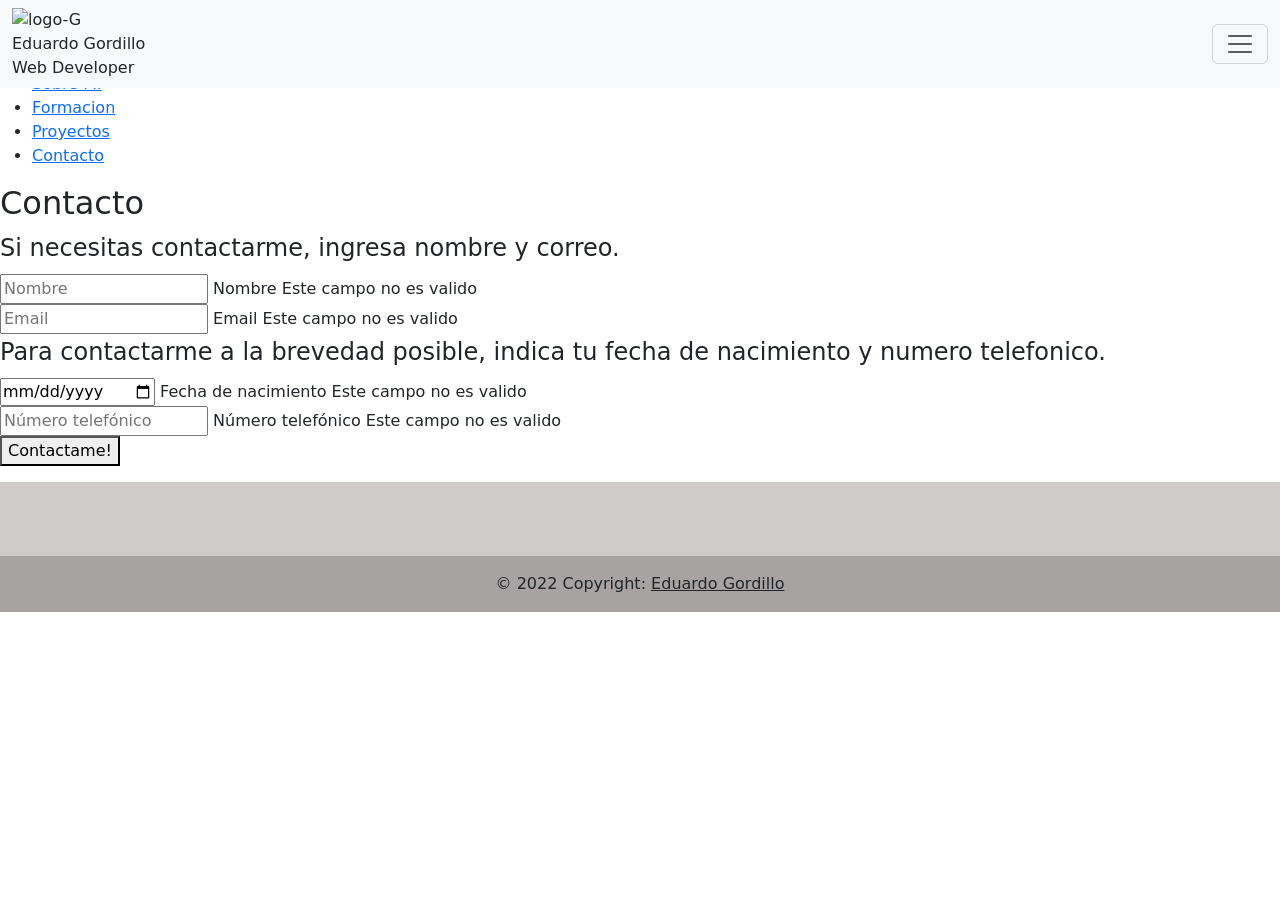
==== screens/contacto.html @ 67e0288a "Cambio proyectos" ====
<head>
    <meta charset="UTF-8">
    <meta http-equiv="X-UA-Compatible" content="IE=edge">
    <meta name="viewport" content="width=device-width, initial-scale=1.0">
    <title>Portafolio_EduardoGordillo</title>
    <link rel="shortcut icon" href="/img/index/icon_G.ico">
    <link rel="stylesheet" href="/style/base/base.css">
    <link rel="stylesheet" href="/style/header.css">
    <link href="https://cdn.jsdelivr.net/npm/bootstrap@5.2.3/dist/css/bootstrap.min.css" rel="stylesheet"
        integrity="sha384-rbsA2VBKQhggwzxH7pPCaAqO46MgnOM80zW1RWuH61DGLwZJEdK2Kadq2F9CUG65" crossorigin="anonymous">

    <link
        href="https://fonts.googleapis.com/css2?family=Josefin+Sans:ital,wght@1,700&family=Montserrat:ital,wght@0,100;1,600&family=Mulish:wght@300;400;700&family=Rubik:ital,wght@1,600&display=swap"
        rel="stylesheet">
    <link rel="stylesheet" href="/style/contacto.css">    
    <link rel="stylesheet" href="/style/index.css">
    <link rel="stylesheet" href="/style/components/button.css">
    <link rel="stylesheet" href="/style/components/card.css">
    <link rel="stylesheet" href="/style/components/inputs.css">
</head>

<body>
    <header>
        <div class="logo">
            <span class="logo__texto">
                <img class='logo__header' src="/img/index/logo-G.png" alt="logo-G">
                <div class="textos__header">
                    <div class="texto__nombre">Eduardo Gordillo</div>
                    <div class="texto__cargo">Web Developer</div>
                </div>

            </span>
            <nav class="menu">
                <ul class="menu__items">
                    <li><a class='menu__item' href="/index.html">Sobre Mi</a></li>
                    <li><a class='menu__item' href="/screens/formacion.html">Formacion</a></li>
                    <li><a class='menu__item' href="/screens/proyectos.html">Proyectos</a></li>
                    <li><a class='menu__item activo' href="/screens/contacto.html">Contacto</a></li>

                </ul>
            </nav>
        </div>
        <nav class="navbar bg-light fixed-top">
            <div class="container-fluid">
                <span class="logo__texto">
                    <img class='logo__header' src="/img/index/logo-G.png" alt="logo-G">
                    <div class="textos__header">
                        <div class="texto__nombre">Eduardo Gordillo</div>
                        <div class="texto__cargo">Web Developer</div>
                    </div>
                </span>
                <button class="navbar-toggler boton__nav" type="button" data-bs-toggle="offcanvas"
                    data-bs-target="#offcanvasNavbar" aria-controls="offcanvasNavbar">
                    <span class="navbar-toggler-icon"></span>
                </button>
                <div class="offcanvas offcanvas-end" tabindex="-1" id="offcanvasNavbar"
                    aria-labelledby="offcanvasNavbarLabel">
                    <div class="offcanvas-header">
                        <span class="logo__texto">
                            <img class='logo__header' src="/img/index/logo-G.png" alt="logo-G">
                            <div class="textos__header">
                                <div class="texto__nombre">Eduardo Gordillo</div>
                                <div class="texto__cargo">Web Developer</div>
                            </div>

                        </span>
                        <button type="button" class="btn-close" data-bs-dismiss="offcanvas" aria-label="Close"></button>
                    </div>
                    <div class="offcanvas-body">
                        <ul class="navbar-nav justify-content-end flex-grow-1 pe-3">
                            <li class="nav-item">
                                <a class="nav-link" href="/index.html">Sobre Mi</a>
                            </li>
                            <li class="nav-item">
                                <a class="nav-link" href="/screens/formacion.html">Formacion</a>
                            </li>
                            <li class="nav-item">
                                <a class="nav-link" href="/screens/proyectos.html">Proyectos</a>
                            </li>
                            <li class="nav-item">
                                <a class="nav-link active" aria-current="page"
                                    href="/screens/contacto.html">Contacto</a>
                            </li>

                    </div>
                </div>
            </div>
        </nav>
    </header>
    <main>
        <section class="contacto">
            <div class="carta__form">
                <h2 class="card__title  flex flex--center">Contacto</h2>
                <form action="/screens/registroConcluido.html" class="formulario flex--column">
                    <fieldset>
                        <legend class="form__label">Si necesitas contactarme, ingresa nombre y correo.</legend>
                        <div class="input-container">
                            <input name="name" id="name" class="input" type="text" placeholder="Nombre" required
                                data-tipo="nombre">
                            <label class="input-label" for="name">Nombre</label>
                            <span class="input-message-error">Este campo no es valido</span>
                        </div>
                        <div class="input-container">
                            <input name="email" id="email" class="input" type="email" placeholder="Email" required
                                data-tipo="email">
                            <label class="input-label" for="email">Email</label>
                            <span class="input-message-error">Este campo no es valido</span>
                        </div>

                    </fieldset>
                    <fieldset>
                        <legend class="form__label">Para contactarme a la brevedad posible, indica tu fecha de nacimiento y numero telefonico.</legend>
                        <div class="input-container">
                            <input name="birth" id="birth" class="input" type="date" placeholder="Fecha de nacimento"
                                required data-tipo="nacimiento">
                            <label class="input-label" for="birth">Fecha de nacimiento</label>
                            <span class="input-message-error">Este campo no es valido</span>
                        </div>
                        <div class="input-container">
                            <input name="phoneNumber" id="phoneNumber" class="input" type="text"
                                placeholder="Número telefónico" pattern="\d{10}" required minlegth="10" maxlength="10"
                                data-tipo="numero">
                            <label class="input-label" for="phoneNumber">Número telefónico</label>
                            <span class="input-message-error">Este campo no es valido</span>
                        </div>
                    </fieldset>
                    <button class="button">Contactame!</a>
                </form>
            </div>
            <div class="carta__gif">
                <img class="gif-url" src="/img/contacto/slide10_1.gif" alt="" srcset="">
            </div>
        </section>

    </main>
    <footer class="text-center text-white" style="background-color: #d0cbcb;">

        <div class="container pt-4">

            <section class="mb-4">
                <a class="btn btn-link btn-floating btn-lg text-dark m-1"
                    href="https://www.facebook.com/edward.gordillo.9/?viewas=100000686899395&show_switched_toast=0&show_invite_to_follow=0&show_switched_tooltip=0&show_podcast_settings=0&show_community_transition=0&show_community_review_changes=0&show_community_rollback=0&show_follower_visibility_disclosure=0"
                    role="button" data-mdb-ripple-color="dark"><i class="fab fa-facebook-f"></i></a>




                <a class="btn btn-link btn-floating btn-lg text-dark m-1" href="#!" role="button"
                    data-mdb-ripple-color="dark"><i class="fab fa-google"></i></a>


                <a class="btn btn-link btn-floating btn-lg text-dark m-1"
                    href="https://www.instagram.com/eduardo.gordillo.9/" role="button" data-mdb-ripple-color="dark"><i
                        class="fab fa-instagram"></i></a>

                <a class="btn btn-link btn-floating btn-lg text-dark m-1"
                    href="https://www.linkedin.com/in/eduardo-gordillo-613478229/" role="button"
                    data-mdb-ripple-color="dark"><i class="fab fa-linkedin"></i></a>

                <a class="btn btn-link btn-floating btn-lg text-dark m-1" href="https://github.com/EduardoGordillo"
                    role="button" data-mdb-ripple-color="dark"><i class="fab fa-github"></i></a>
            </section>

        </div>
        <div class="text-center text-dark p-3" style="background-color: rgba(0, 0, 0, 0.2);">
            © 2022 Copyright:
            <a class="text-dark" href="#">Eduardo Gordillo</a>
        </div>

    </footer>

    <script src="https://kit.fontawesome.com/59a418c13a.js" crossorigin="anonymous"></script>
    <script src="https://cdn.jsdelivr.net/npm/bootstrap@5.2.3/dist/js/bootstrap.bundle.min.js"
        integrity="sha384-kenU1KFdBIe4zVF0s0G1M5b4hcpxyD9F7jL+jjXkk+Q2h455rYXK/7HAuoJl+0I4"
        crossorigin="anonymous"></script>
    <script type="module" src="/js/app.js"></script>
</body>



</html>
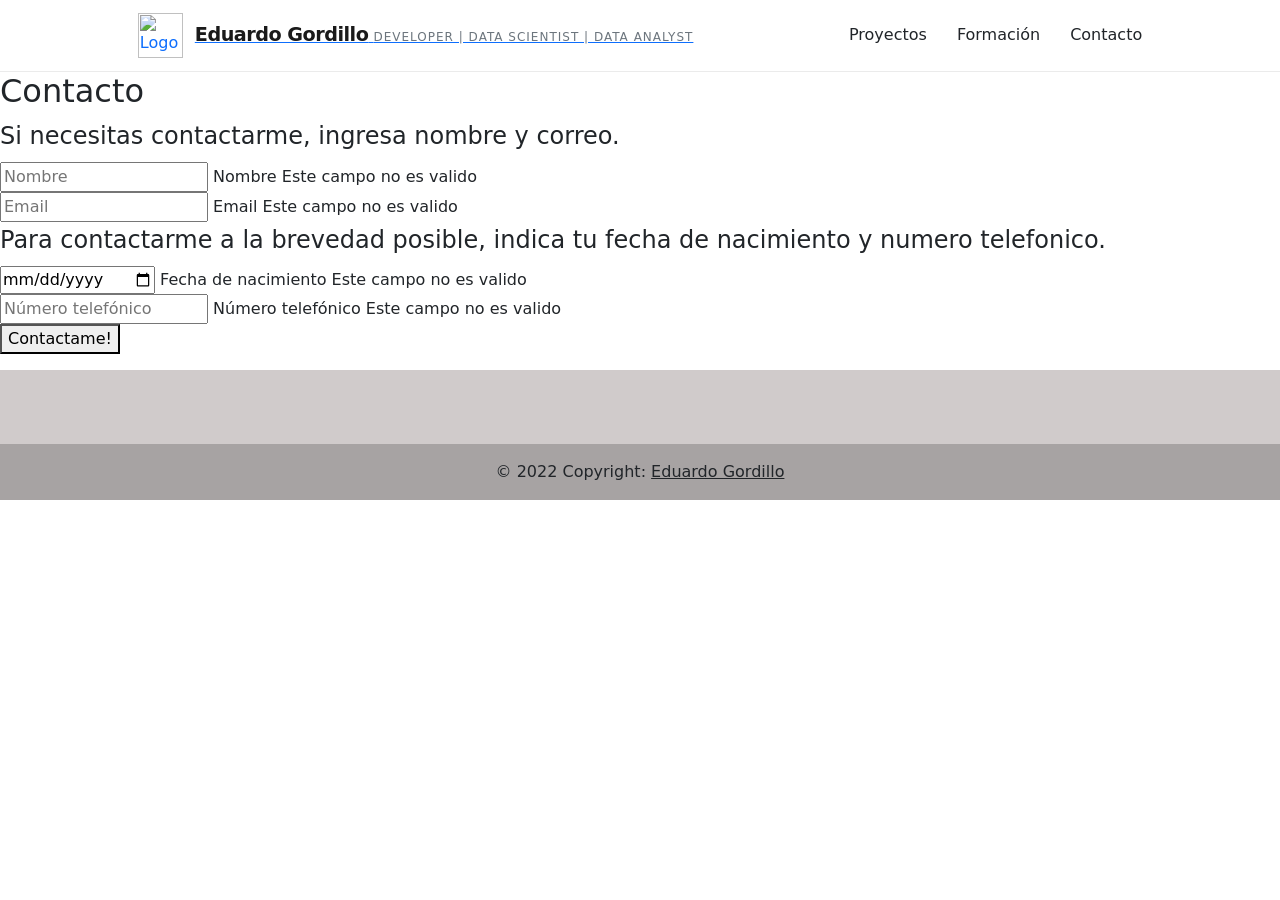
==== commit fc32af8f: "header" ====
--- a/screens/contacto.html
+++ b/screens/contacto.html
@@ -22,73 +22,7 @@
 </head>
 
 <body>
-    <header>
-        <div class="logo">
-            <span class="logo__texto">
-                <img class='logo__header' src="/img/index/logo-G.png" alt="logo-G">
-                <div class="textos__header">
-                    <div class="texto__nombre">Eduardo Gordillo</div>
-                    <div class="texto__cargo">Web Developer</div>
-                </div>
-
-            </span>
-            <nav class="menu">
-                <ul class="menu__items">
-                    <li><a class='menu__item' href="/index.html">Sobre Mi</a></li>
-                    <li><a class='menu__item' href="/screens/formacion.html">Formacion</a></li>
-                    <li><a class='menu__item' href="/screens/proyectos.html">Proyectos</a></li>
-                    <li><a class='menu__item activo' href="/screens/contacto.html">Contacto</a></li>
-
-                </ul>
-            </nav>
-        </div>
-        <nav class="navbar bg-light fixed-top">
-            <div class="container-fluid">
-                <span class="logo__texto">
-                    <img class='logo__header' src="/img/index/logo-G.png" alt="logo-G">
-                    <div class="textos__header">
-                        <div class="texto__nombre">Eduardo Gordillo</div>
-                        <div class="texto__cargo">Web Developer</div>
-                    </div>
-                </span>
-                <button class="navbar-toggler boton__nav" type="button" data-bs-toggle="offcanvas"
-                    data-bs-target="#offcanvasNavbar" aria-controls="offcanvasNavbar">
-                    <span class="navbar-toggler-icon"></span>
-                </button>
-                <div class="offcanvas offcanvas-end" tabindex="-1" id="offcanvasNavbar"
-                    aria-labelledby="offcanvasNavbarLabel">
-                    <div class="offcanvas-header">
-                        <span class="logo__texto">
-                            <img class='logo__header' src="/img/index/logo-G.png" alt="logo-G">
-                            <div class="textos__header">
-                                <div class="texto__nombre">Eduardo Gordillo</div>
-                                <div class="texto__cargo">Web Developer</div>
-                            </div>
-
-                        </span>
-                        <button type="button" class="btn-close" data-bs-dismiss="offcanvas" aria-label="Close"></button>
-                    </div>
-                    <div class="offcanvas-body">
-                        <ul class="navbar-nav justify-content-end flex-grow-1 pe-3">
-                            <li class="nav-item">
-                                <a class="nav-link" href="/index.html">Sobre Mi</a>
-                            </li>
-                            <li class="nav-item">
-                                <a class="nav-link" href="/screens/formacion.html">Formacion</a>
-                            </li>
-                            <li class="nav-item">
-                                <a class="nav-link" href="/screens/proyectos.html">Proyectos</a>
-                            </li>
-                            <li class="nav-item">
-                                <a class="nav-link active" aria-current="page"
-                                    href="/screens/contacto.html">Contacto</a>
-                            </li>
-
-                    </div>
-                </div>
-            </div>
-        </nav>
-    </header>
+   <header> <div id="main-header"></div></header>
     <main>
         <section class="contacto">
             <div class="carta__form">
@@ -176,6 +110,8 @@
         integrity="sha384-kenU1KFdBIe4zVF0s0G1M5b4hcpxyD9F7jL+jjXkk+Q2h455rYXK/7HAuoJl+0I4"
         crossorigin="anonymous"></script>
     <script type="module" src="/js/app.js"></script>
+      <script src="/js/header.js"></script>
+
 </body>
 
 
--- a/style/header.css
+++ b/style/header.css
@@ -0,0 +1,129 @@
+/* --- Estructura Base y Reset --- */
+.main-site-header {
+    width: 100%;
+    background: rgba(255, 255, 255, 0.95); /* Un toque de transparencia */
+    backdrop-filter: blur(10px); /* Efecto de desenfoque moderno */
+    border-bottom: 1px solid rgba(0, 0, 0, 0.08);
+    padding: 0.8rem 0;
+    position: sticky; /* El header se queda arriba al hacer scroll */
+    top: 0;
+    z-index: 2000;
+    transition: all 0.3s ease;
+}
+
+.header-top {
+    display: flex;
+    justify-content: space-between;
+    align-items: center;
+    padding: 0 5%;
+    max-width: 1400px;
+    margin: 0 auto;
+}
+
+/* --- Logo y Branding --- */
+.logo {
+    display: flex;
+    align-items: center;
+    gap: 12px;
+}
+
+.logo img {
+    height: 45px;
+    width: auto;
+    object-fit: contain;
+}
+
+.logo-text .name {
+    font-weight: 800;
+    font-size: 1.2rem;
+    letter-spacing: -0.5px;
+    color: #1a1a1a;
+    margin: 0;
+}
+
+.logo-text .role {
+    font-size: 0.75rem;
+    text-transform: uppercase;
+    letter-spacing: 1px;
+    color: #6c757d;
+    margin: 0;
+}
+
+/* --- Navegación Moderna --- */
+.nav-menu {
+    display: flex;
+    gap: 30px;
+    padding: 0;
+    margin: 0;
+}
+
+.nav-link {
+    text-decoration: none;
+    color: #495057;
+    font-weight: 600;
+    font-size: 0.95rem;
+    padding: 8px 12px;
+    border-radius: 8px;
+    transition: all 0.3s cubic-bezier(0.4, 0, 0.2, 1);
+    position: relative;
+}
+
+/* --- Efectos de Interacción (Hover) --- */
+.nav-link:hover {
+    color: #0d6efd; /* Tu color principal */
+    background-color: rgba(13, 110, 253, 0.08); /* Fondo suave al pasar el mouse */
+    transform: translateY(-2px); /* Sutil elevación */
+}
+
+/* Línea de énfasis debajo del link (Efecto elegante) */
+.nav-link::after {
+    content: '';
+    position: absolute;
+    bottom: 0;
+    left: 50%;
+    width: 0;
+    height: 2px;
+    background-color: #0d6efd;
+    transition: all 0.3s ease;
+    transform: translateX(-50%);
+}
+
+.nav-link:hover::after {
+    width: 70%;
+}
+
+/* --- Ajustes para Móviles (Responsivo) --- */
+@media (max-width: 992px) {
+    .header-top {
+        padding: 0 15px;
+    }
+
+    .nav-menu {
+        gap: 15px;
+    }
+
+    .nav-link {
+        font-size: 0.85rem;
+        padding: 6px 10px;
+    }
+
+    .logo-text .name {
+        font-size: 1.1rem;
+    }
+}
+
+/* --- Animación de entrada suave --- */
+@keyframes fadeInDown {
+    from {
+    opacity: 0;
+    transform: translateY(-10px);
+    }
+    to {
+    opacity: 1;
+    transform: translateY(0);
+    }
+    }
+
+.main-site-header {
+    animation: fadeInDown 0.6s ease forwards;
+}
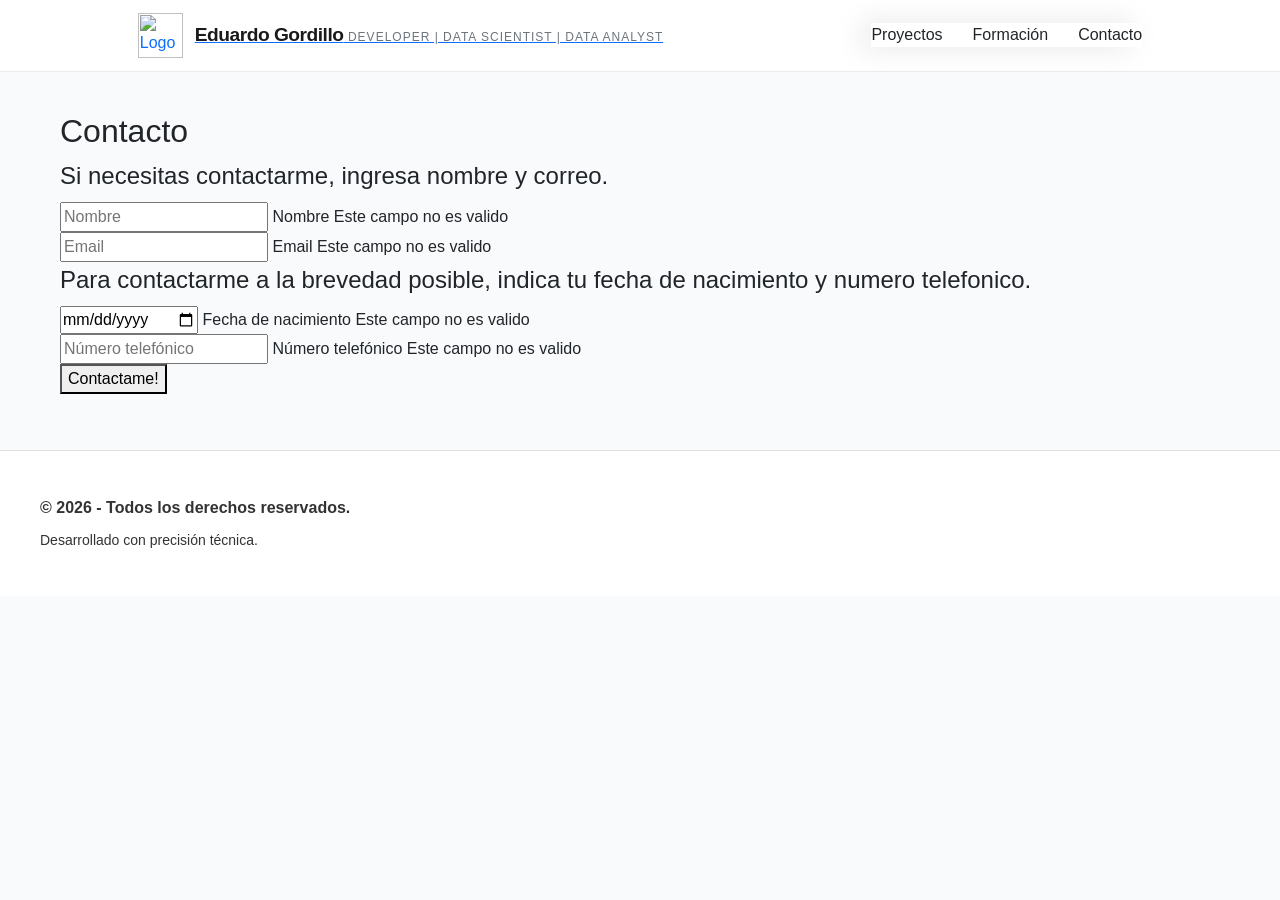
==== commit b9a9683b: "footer" ====
--- a/screens/contacto.html
+++ b/screens/contacto.html
@@ -19,6 +19,7 @@
     <link rel="stylesheet" href="/style/components/button.css">
     <link rel="stylesheet" href="/style/components/card.css">
     <link rel="stylesheet" href="/style/components/inputs.css">
+    <link rel="stylesheet" href="/style/footer.css">
 </head>
 
 <body>
@@ -69,41 +70,7 @@
         </section>
 
     </main>
-    <footer class="text-center text-white" style="background-color: #d0cbcb;">
-
-        <div class="container pt-4">
-
-            <section class="mb-4">
-                <a class="btn btn-link btn-floating btn-lg text-dark m-1"
-                    href="https://www.facebook.com/edward.gordillo.9/?viewas=100000686899395&show_switched_toast=0&show_invite_to_follow=0&show_switched_tooltip=0&show_podcast_settings=0&show_community_transition=0&show_community_review_changes=0&show_community_rollback=0&show_follower_visibility_disclosure=0"
-                    role="button" data-mdb-ripple-color="dark"><i class="fab fa-facebook-f"></i></a>
-
-
-
-
-                <a class="btn btn-link btn-floating btn-lg text-dark m-1" href="#!" role="button"
-                    data-mdb-ripple-color="dark"><i class="fab fa-google"></i></a>
-
-
-                <a class="btn btn-link btn-floating btn-lg text-dark m-1"
-                    href="https://www.instagram.com/eduardo.gordillo.9/" role="button" data-mdb-ripple-color="dark"><i
-                        class="fab fa-instagram"></i></a>
-
-                <a class="btn btn-link btn-floating btn-lg text-dark m-1"
-                    href="https://www.linkedin.com/in/eduardo-gordillo-613478229/" role="button"
-                    data-mdb-ripple-color="dark"><i class="fab fa-linkedin"></i></a>
-
-                <a class="btn btn-link btn-floating btn-lg text-dark m-1" href="https://github.com/EduardoGordillo"
-                    role="button" data-mdb-ripple-color="dark"><i class="fab fa-github"></i></a>
-            </section>
-
-        </div>
-        <div class="text-center text-dark p-3" style="background-color: rgba(0, 0, 0, 0.2);">
-            © 2022 Copyright:
-            <a class="text-dark" href="#">Eduardo Gordillo</a>
-        </div>
-
-    </footer>
+    <footer></footer>
 
     <script src="https://kit.fontawesome.com/59a418c13a.js" crossorigin="anonymous"></script>
     <script src="https://cdn.jsdelivr.net/npm/bootstrap@5.2.3/dist/js/bootstrap.bundle.min.js"
@@ -111,6 +78,7 @@
         crossorigin="anonymous"></script>
     <script type="module" src="/js/app.js"></script>
       <script src="/js/header.js"></script>
+      <script src="/js/footer.js"></script>
 
 </body>
 
--- a/style/header.css
+++ b/style/header.css
@@ -92,25 +92,123 @@
     width: 70%;
 }
 
-/* --- Ajustes para Móviles (Responsivo) --- */
+/* Estilo de las líneas del botón (puedes ajustar el color según tu marca) */
+.menu-toggle {
+    display: none; /* Se mantiene oculto en desktop */
+    padding: 0;
+    margin: 0;
+}
+
+.hamburger {
+    display: block;
+    width: 30px;
+    height: 24px;
+    position: relative;
+    background-color: transparent; /* Eliminamos el cuadro negro */
+     transition: all 0.3s ease-in-out;
+}
+
+.hamburger span {
+    display: block;
+    position: relative;
+    height: 3px;
+    width: 100%;
+    background-color: #2d3436; /* Color sólido para las líneas sin fondo de caja */
+    margin-bottom: 6px;
+    border-radius: 2px;
+}
+
+.hamburger span:nth-child(2) {
+    margin-bottom: 0;
+}
+
+.nav-menu {
+    transition: right 0.4s cubic-bezier(0.4, 0, 0.2, 1);
+    z-index: 999;
+    box-shadow: -10px 0 30px rgba(0,0,0,0.1);
+    /* Eliminamos visibility y pointer-events aquí para evitar conflictos con la clase .active */
+}
+.hamburger:hover {
+    transform: scale(1.1); /* Sutil aumento de tamaño */
+}
+
+.hamburger:hover span {
+    filter: brightness(1.2); /* Resalta el color del gradiente/líneas al pasar el mouse */
+}
+
+/* Ajuste para móviles menores a 992px */
 @media (max-width: 992px) {
+ .menu-toggle {
+    display: block !important;
+    position: relative;
+    z-index: 1001;
+    padding: 10px;
+    background: #000000;
+    background: radial-gradient(circle,rgba(0, 0, 0, 1) 3%, rgba(246, 231, 214, 1) 2%, rgba(255, 240, 240, 1) 50%, rgba(227, 230, 255, 1) 76%, rgba(255, 255, 255, 1) 100%);
+    border-radius: 22px;
+    color: #fff;
+    font-size: 24px;
+    text-align: center;
+    transition: all 0.5s ease-in-out;
+
+    border: none;
+    cursor: pointer;
+  }
+    .menu-toggle.active .hamburger {
+    animation: pulseActive 1s infinite alternate;
+    background: #000000;
+    background: radial-gradient(circle,rgba(0, 0, 0, 1) 2%, rgba(246, 231, 214, 1) 4%, rgba(255, 240, 240, 1) 50%, rgba(227, 230, 255, 1) 76%, rgba(33, 237, 255, 1) 93%, rgba(0, 238, 255, 1) 100%);
+}
+
+    .nav-menu {
+        /* Cambiamos de 'fixed' y '100vh' a un estilo que solo cubra su contenido */
+        position: fixed;
+        top: 0;
+        right: -300px; /* Ajustamos el desfase inicial según el ancho esperado */
+        width: auto;    /* El menú ahora solo ocupa lo que necesiten sus links */
+        height: auto;   /* No ocupa toda la altura de la pantalla */
+        padding: 2rem;  /* Añadimos padding interno para que no esté pegado a los bordes */
+        background: #ffffff;
+        border-radius: 15px; /* Opcional: redondeamos las esquinas para un look más limpio */
+        flex-direction: column;
+        justify-content: center;
+        align-items: center;
+        gap: 30px;
+        transition: right 0.4s cubic-bezier(0.4, 0, 0.2, 1);
+        z-index: 999;
+        box-shadow: -5px 0 20px rgba(0,0,0,0.15);
+    }
+
+
+    /* Cuando el menú está activo (se añade clase .active por JS) */
+    .nav-menu.active {
+        display: flex;
+        right: 0 !important; /* Se despliega el menú */
+        visibility: visible; /* El menú "aparece" y se vuelve interactivo */
+        pointer-events: auto; /* Permite hacer clic en los enlaces */
+        background: #ffffff;
+         padding: 5rem;
+background: radial-gradient(circle,rgba(255, 255, 255, 1) 0%, rgba(227, 230, 255, 1) 98%, rgba(13, 110, 253, 1) 100%);
+        
+    }
+
+    .nav-link {
+        font-size: 1.5rem; /* Aumenta tamaño para mejor experiencia táctil */
+        padding: 10px 20px;
+    }
+
+    /* Ajuste de diseño del header en móvil */
     .header-top {
-        padding: 0 15px;
-    }
-
-    .nav-menu {
-        gap: 15px;
-    }
-
-    .nav-link {
-        font-size: 0.85rem;
-        padding: 6px 10px;
-    }
-
-    .logo-text .name {
-        font-size: 1.1rem;
-    }
-}
+        display: flex;
+        justify-content: space-between;
+        align-items: center;
+    }
+    .menu-toggle {
+        display: block !important;
+        z-index: 1001;
+        position: relative;
+        padding: 0.5rem;
+}}
 
 /* --- Animación de entrada suave --- */
 @keyframes fadeInDown {
@@ -124,6 +222,16 @@
     }
     }
 
+@keyframes pulseActive {
+    from {
+        transform: scale(1);
+    }
+    to {
+        transform: scale(1.05);
+        filter: brightness(1.3);
+    }
+}
 .main-site-header {
     animation: fadeInDown 0.6s ease forwards;
-}+}
+
--- a/style/index.css
+++ b/style/index.css
@@ -0,0 +1,199 @@
+html, body {
+    max-width: 100%;
+    overflow-x: hidden;
+    position: relative;
+}
+
+/* Asegurar que el contenedor principal no genere scroll lateral */
+main, .wrapper, #app { /* Ajusta estas clases según tu estructura real */
+    overflow-x: hidden;
+    width: 100%;
+}
+
+/* Reset y variables básicas */
+:root {
+    --primary-color: #2c3e50; /* Azul oscuro elegante */
+    --accent-color: #b03a3a;  /* Tu rojo/marrón, pero usado con moderación */
+    --bg-light: #f8fafc;
+    --text-gray: #64748b;
+    --white: #ffffff;
+}
+
+body {
+    margin: 0;
+    background-color: var(--bg-light);
+    font-family: 'Segoe UI', Roboto, Helvetica, Arial, sans-serif;
+}
+
+main {
+    max-width: 1200px;
+    margin: 0 auto;
+    padding: 40px 20px;
+}
+
+/* Hero Section */
+.profile-image {
+    width: 175px; /* Ajusta según tu preferencia */
+    height: 175px;
+    margin: 0 auto 20px;
+    border-radius: 50%; /* Hace la foto circular */
+    padding: 5px;
+    border: 4px solid var(--accent-color); /* Un borde con tu color corporativo */
+    overflow: hidden;
+}
+
+.profile-image img {
+    width: 100%;
+    height: 100%;
+    object-fit: cover;
+}
+
+/* Ajuste de las Tarjetas de Pilares */
+.pillars-grid {
+    display: grid;
+    grid-template-columns: 1fr 1fr; /* Divide la pantalla en dos partes iguales */
+    gap: 30px;
+    padding: 50px 0;
+}
+
+.pillar-card {
+    padding: 40px;
+    background: white;
+    border-radius: 20px;
+    box-shadow: 0 10px 30px rgba(0,0,0,0.05);
+    border: 1px solid #eee;
+    overflow: hidden;
+}
+.pillar-image {
+    width: 100%;
+    height: 250px; /* Ajusta según la proporción que prefieras */
+    object-fit: cover; /* Asegura que la imagen llene el espacio sin deformarse */
+    border-radius: 15px 15px 0 0; /* Manteniendo la estética de las esquinas superiores */
+    display: block;
+    margin-bottom: 20px; /* Espacio entre la imagen y el bloque de contenido */
+}
+
+.title-large {
+    font-size: 2rem;
+    color: var(--primary-color);
+    margin-bottom: 20px;
+}
+
+/* Listas de tecnologías (opcional, para rellenar con contenido útil) */
+.tech-list {
+    list-style: none;
+    padding: 0;
+    margin-top: 20px;
+    display: flex;
+    flex-wrap: wrap;
+    gap: 10px;
+}
+
+.tech-list li {
+    background: #f0f4f8;
+    padding: 5px 12px;
+    border-radius: 15px;
+    font-size: 0.9rem;
+    color: var(--text-gray);
+}
+
+.hero {
+    text-align: center;
+    padding: 80px 0;
+    background: var(--white);
+    border-radius: 20px;
+    box-shadow: 0 10px 30px rgba(0,0,0,0.05);
+    margin-bottom: 40px;
+}
+
+.title-principal {
+    font-size: 3rem;
+    color: var(--primary-color);
+    margin-bottom: 10px;
+}
+
+.subtitle {
+    font-size: 1.2rem;
+    color: var(--text-gray);
+    max-width: 600px;
+    margin: 0 auto;
+}
+
+/* Grid de Capacidades */
+.expertise-grid {
+    display: grid;
+    grid-template-columns: repeat(auto-fit, minmax(300px, 1fr));
+    gap: 25px;
+    margin-bottom: 60px;
+}
+
+.card {
+    padding: 40px;
+    background: var(--white);
+    border-radius: 15px;
+    border: 1px solid #e2e8f0;
+    transition: all 0.3s ease;
+}
+
+.card:hover {
+    transform: translateY(-5px);
+    border-color: var(--accent-color);
+}
+
+.card h3 {
+    color: var(--primary-color);
+    margin-bottom: 15px;
+}
+
+/* Secciones de Contenido (Desarrollo y Data) */
+.content-block {
+    padding: 60px;
+    border-radius: 20px;
+    background: var(--white);
+    margin-bottom: 30px;
+    position: relative;
+    overflow: hidden;
+}
+
+.content-block::before {
+    content: "";
+    position: absolute;
+    top: 0; left: 0; width: 5px; height: 100%;
+    background: var(--accent-color); /* Una línea lateral de color para dar estilo */
+}
+
+.content-block h2 {
+    font-size: 2rem;
+    color: var(--primary-color);
+    margin-bottom: 20px;
+}
+
+.content-block p {
+    line-height: 1.8;
+    color: var(--text-gray);
+    max-width: 700px;
+}
+
+/* Footer / Social Bar */
+.social-bar {
+    text-align: center;
+    padding: 40px;
+    background: #2c3e50; /* Fondo oscuro para contraste */
+    border-radius: 15px;
+}
+
+.social-bar a {
+    color: white;
+    font-size: 1.5rem;
+    margin: 0 15px;
+    transition: color 0.3s;
+}
+
+.social-bar a:hover {
+    color: var(--accent-color);
+}
+@media (max-width: 768px) {
+    .pillars-grid {
+        grid-template-columns: 1fr; /* En el móvil, las tarjetas se ponen una debajo de otra */
+    }
+}
--- a/style/footer.css
+++ b/style/footer.css
@@ -0,0 +1,85 @@
+/* footer.css */
+:root {
+    --footer-bg: #ffffff; /* Cambia el color si prefieres fondo oscuro */
+    --footer-text: #333333;
+    --accent-color: #007bff; /* Color para los iconos sociales */
+}
+
+.main-footer {
+    background-color: var(--footer-bg);
+    padding: 40px 20px;
+    border-top: 1px solid #e0e0e0;
+    font-family: 'Segoe UI', Roboto, Helvetica, Arial, sans-serif;
+}
+
+.footer-content {
+    max-width: 1200px;
+    margin: 0 auto;
+    display: flex;
+    flex-wrap: wrap;
+    justify-content: space-between;
+    align-items: center;
+    gap: 20px;
+}
+
+.footer-info {
+    display: flex;
+    flex-direction: column;
+}
+
+.footer-info p {
+    margin: 5px 0;
+    font-size: 14px;
+    color: var(--footer-text);
+}
+
+.footer-info p:first-child {
+    font-weight: bold;
+    font-size: 16px;
+}
+
+.footer-socials {
+    display: flex;
+    gap: 15px;
+}
+
+.footer-socials a {
+    color: var(--accent-color);
+    font-size: 20px;
+    transition: transform 0.3s ease, color 0.3s ease;
+    text-decoration: none;
+}
+
+.footer-socials a:hover {
+    transform: translateY(-3px);
+    color: #0056b3;
+}
+
+/* --- RESPONSIVE DESIGN --- */
+
+/* Tablets y PCs medianos */
+@media (max-width: 768px) {
+    .footer-content {
+        flex-direction: column;
+        text-align: center;
+    }
+
+    .footer-info {
+        align-items: center;
+    }
+
+    .footer-socials {
+        justify-content: center;
+    }
+}
+
+/* Ajustes para móviles pequeños */
+@media (max-width: 480px) {
+    .main-footer {
+        padding: 30px 15px;
+    }
+    
+    .footer-info p {
+        font-size: 13px;
+    }
+}
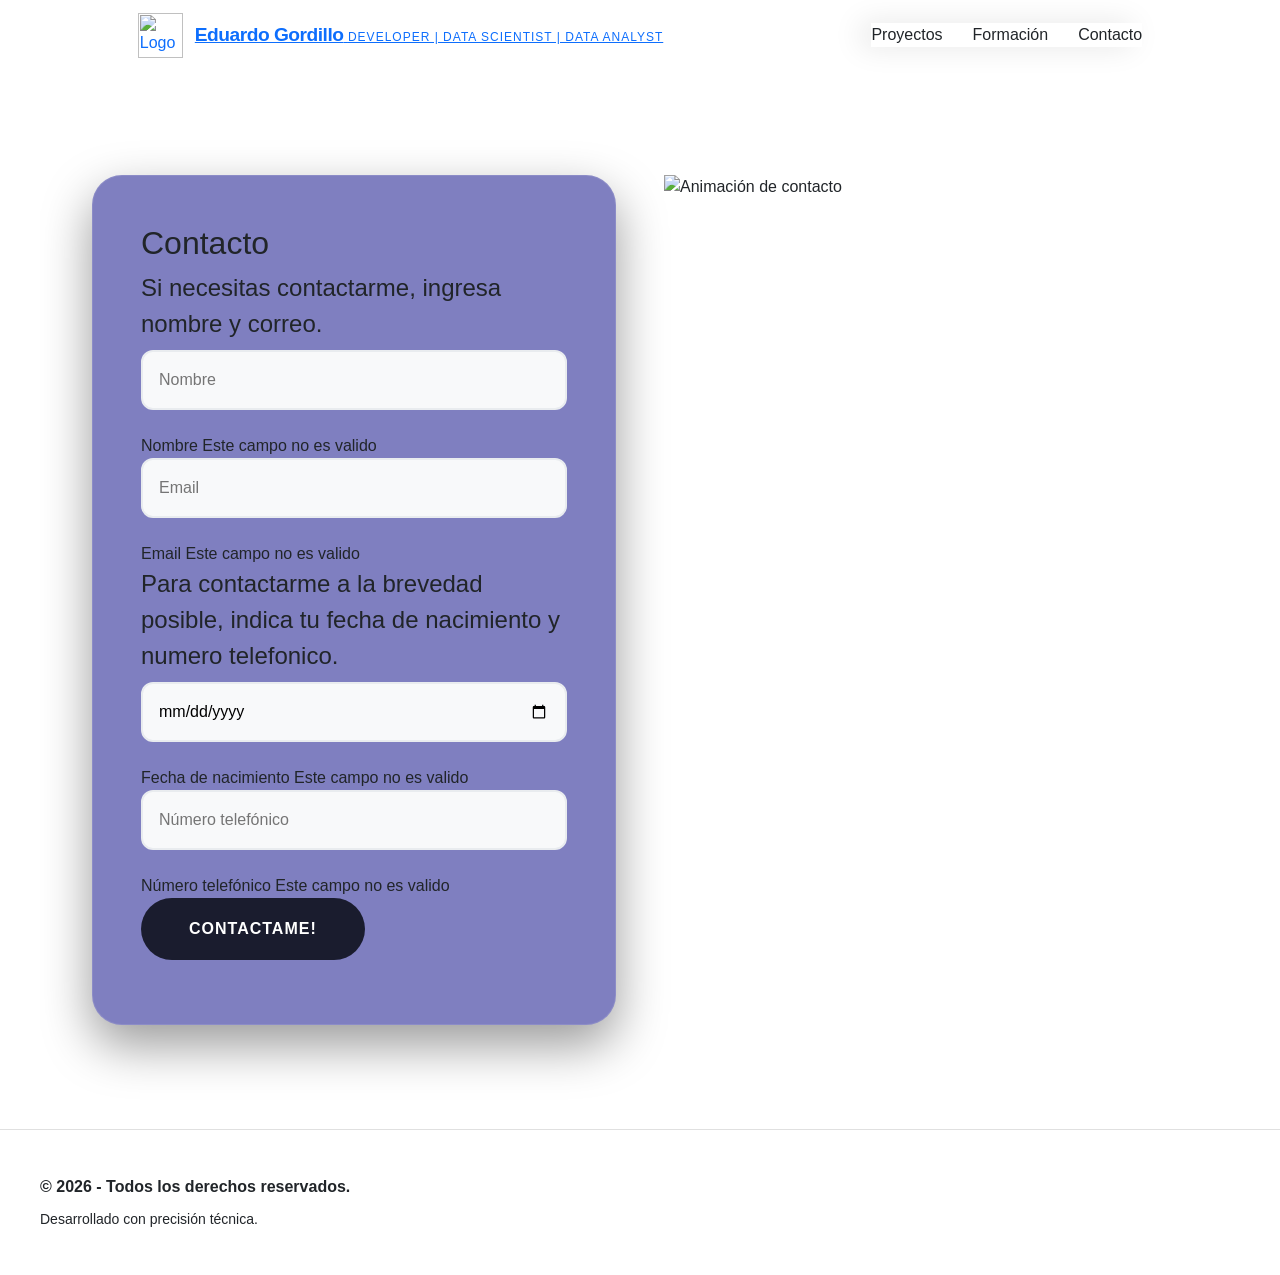
==== commit 2cc83646: "contacto" ====
--- a/screens/contacto.html
+++ b/screens/contacto.html
@@ -1,5 +1,3 @@
-
-
 <head>
     <meta charset="UTF-8">
     <meta http-equiv="X-UA-Compatible" content="IE=edge">
@@ -14,7 +12,7 @@
     <link
         href="https://fonts.googleapis.com/css2?family=Josefin+Sans:ital,wght@1,700&family=Montserrat:ital,wght@0,100;1,600&family=Mulish:wght@300;400;700&family=Rubik:ital,wght@1,600&display=swap"
         rel="stylesheet">
-    <link rel="stylesheet" href="/style/contacto.css">    
+    <link rel="stylesheet" href="/style/contacto.css">
     <link rel="stylesheet" href="/style/index.css">
     <link rel="stylesheet" href="/style/components/button.css">
     <link rel="stylesheet" href="/style/components/card.css">
@@ -23,11 +21,13 @@
 </head>
 
 <body>
-   <header> <div id="main-header"></div></header>
+    <header>
+        <div id="main-header"></div>
+    </header>
     <main>
         <section class="contacto">
             <div class="carta__form">
-                <h2 class="card__title  flex flex--center">Contacto</h2>
+                <h2 class="card__title flex flex--center">Contacto</h2>
                 <form action="/screens/registroConcluido.html" class="formulario flex--column">
                     <fieldset>
                         <legend class="form__label">Si necesitas contactarme, ingresa nombre y correo.</legend>
@@ -43,10 +43,10 @@
                             <label class="input-label" for="email">Email</label>
                             <span class="input-message-error">Este campo no es valido</span>
                         </div>
-
                     </fieldset>
                     <fieldset>
-                        <legend class="form__label">Para contactarme a la brevedad posible, indica tu fecha de nacimiento y numero telefonico.</legend>
+                        <legend class="form__label">Para contactarme a la brevedad posible, indica tu fecha de
+                            nacimiento y numero telefonico.</legend>
                         <div class="input-container">
                             <input name="birth" id="birth" class="input" type="date" placeholder="Fecha de nacimento"
                                 required data-tipo="nacimiento">
@@ -55,20 +55,19 @@
                         </div>
                         <div class="input-container">
                             <input name="phoneNumber" id="phoneNumber" class="input" type="text"
-                                placeholder="Número telefónico" pattern="\d{10}" required minlegth="10" maxlength="10"
+                                placeholder="Número telefónico" pattern="\d{10}" required minlength="10" maxlength="10"
                                 data-tipo="numero">
                             <label class="input-label" for="phoneNumber">Número telefónico</label>
                             <span class="input-message-error">Este campo no es valido</span>
                         </div>
                     </fieldset>
-                    <button class="button">Contactame!</a>
+                    <button type="submit" class="button">Contactame!</button>
                 </form>
             </div>
             <div class="carta__gif">
-                <img class="gif-url" src="/img/contacto/slide10_1.gif" alt="" srcset="">
+                <img class="gif-url" src="/img/contacto/slide10_1.gif" alt="Animación de contacto">
             </div>
         </section>
-
     </main>
     <footer></footer>
 
@@ -77,8 +76,8 @@
         integrity="sha384-kenU1KFdBIe4zVF0s0G1M5b4hcpxyD9F7jL+jjXkk+Q2h455rYXK/7HAuoJl+0I4"
         crossorigin="anonymous"></script>
     <script type="module" src="/js/app.js"></script>
-      <script src="/js/header.js"></script>
-      <script src="/js/footer.js"></script>
+    <script src="/js/header.js"></script>
+    <script src="/js/footer.js"></script>
 
 </body>
 
--- a/style/header.css
+++ b/style/header.css
@@ -1,14 +1,14 @@
 /* --- Estructura Base y Reset --- */
 .main-site-header {
     width: 100%;
-    background: rgba(255, 255, 255, 0.95); /* Un toque de transparencia */
-    backdrop-filter: blur(10px); /* Efecto de desenfoque moderno */
-    border-bottom: 1px solid rgba(0, 0, 0, 0.08);
+    background: var(--header-bg);
+    backdrop-filter: blur(var(--header-blur));
+    border-bottom: 1px solid var(--header-border);
     padding: 0.8rem 0;
-    position: sticky; /* El header se queda arriba al hacer scroll */
+    position: sticky;
     top: 0;
     z-index: 2000;
-    transition: all 0.3s ease;
+    transition: var(--transition-standard);
 }
 
 .header-top {
@@ -37,7 +37,8 @@
     font-weight: 800;
     font-size: 1.2rem;
     letter-spacing: -0.5px;
-    color: #1a1a1a;
+    color: var(--text-dark);
+    /* Cambio aquí */
     margin: 0;
 }
 
@@ -45,7 +46,8 @@
     font-size: 0.75rem;
     text-transform: uppercase;
     letter-spacing: 1px;
-    color: #6c757d;
+    color: var(--text-muted-gray);
+    /* Cambio aquí */
     margin: 0;
 }
 
@@ -59,20 +61,22 @@
 
 .nav-link {
     text-decoration: none;
-    color: #495057;
+    color: var(--nav-link-color);
+    /* Cambio aquí */
     font-weight: 600;
     font-size: 0.95rem;
     padding: 8px 12px;
     border-radius: 8px;
-    transition: all 0.3s cubic-bezier(0.4, 0, 0.2, 1);
+    transition: var(--transition-cubic);
+    /* Cambio aquí */
     position: relative;
 }
 
 /* --- Efectos de Interacción (Hover) --- */
 .nav-link:hover {
-    color: #0d6efd; /* Tu color principal */
-    background-color: rgba(13, 110, 253, 0.08); /* Fondo suave al pasar el mouse */
-    transform: translateY(-2px); /* Sutil elevación */
+    color: var(--primary-color);
+    background-color: var(--nav-link-bg-hover);
+    transform: translateY(-2px);
 }
 
 /* Línea de énfasis debajo del link (Efecto elegante) */
@@ -83,8 +87,9 @@
     left: 50%;
     width: 0;
     height: 2px;
-    background-color: #0d6efd;
-    transition: all 0.3s ease;
+    background-color: var(--nav-link-accent);
+    /* Cambio aquí */
+    transition: var(--transition-standard);
     transform: translateX(-50%);
 }
 
@@ -94,7 +99,8 @@
 
 /* Estilo de las líneas del botón (puedes ajustar el color según tu marca) */
 .menu-toggle {
-    display: none; /* Se mantiene oculto en desktop */
+    display: none;
+    /* Se mantiene oculto en desktop */
     padding: 0;
     margin: 0;
 }
@@ -104,8 +110,8 @@
     width: 30px;
     height: 24px;
     position: relative;
-    background-color: transparent; /* Eliminamos el cuadro negro */
-     transition: all 0.3s ease-in-out;
+    background-color: transparent;
+    transition: var(--transition-standard);
 }
 
 .hamburger span {
@@ -113,7 +119,8 @@
     position: relative;
     height: 3px;
     width: 100%;
-    background-color: #2d3436; /* Color sólido para las líneas sin fondo de caja */
+    background-color: var(--hamburger-line);
+    /* Cambio aquí */
     margin-bottom: 6px;
     border-radius: 2px;
 }
@@ -123,77 +130,77 @@
 }
 
 .nav-menu {
-    transition: right 0.4s cubic-bezier(0.4, 0, 0.2, 1);
+    transition: var(--transition-cubic);
+    /* Cambio aquí */
     z-index: 999;
-    box-shadow: -10px 0 30px rgba(0,0,0,0.1);
-    /* Eliminamos visibility y pointer-events aquí para evitar conflictos con la clase .active */
-}
+    box-shadow: -10px 0 30px rgba(0, 0, 0, 0.1);
+}
+
 .hamburger:hover {
-    transform: scale(1.1); /* Sutil aumento de tamaño */
+    transform: scale(1.1);
 }
 
 .hamburger:hover span {
-    filter: brightness(1.2); /* Resalta el color del gradiente/líneas al pasar el mouse */
+    filter: brightness(1.2);
 }
 
 /* Ajuste para móviles menores a 992px */
 @media (max-width: 992px) {
- .menu-toggle {
-    display: block !important;
-    position: relative;
-    z-index: 1001;
-    padding: 10px;
-    background: #000000;
-    background: radial-gradient(circle,rgba(0, 0, 0, 1) 3%, rgba(246, 231, 214, 1) 2%, rgba(255, 240, 240, 1) 50%, rgba(227, 230, 255, 1) 76%, rgba(255, 255, 255, 1) 100%);
-    border-radius: 22px;
-    color: #fff;
-    font-size: 24px;
-    text-align: center;
-    transition: all 0.5s ease-in-out;
-
-    border: none;
-    cursor: pointer;
-  }
+    .menu-toggle {
+        display: block !important;
+        position: relative;
+        z-index: 1001;
+        padding: 10px;
+        background: var(--gradient-toggle);
+        /* Cambio aquí */
+        border-radius: 22px;
+        color: #fff;
+        font-size: 24px;
+        text-align: center;
+        transition: all 0.5s ease-in-out;
+        border: none;
+        cursor: pointer;
+    }
+
     .menu-toggle.active .hamburger {
-    animation: pulseActive 1s infinite alternate;
-    background: #000000;
-    background: radial-gradient(circle,rgba(0, 0, 0, 1) 2%, rgba(246, 231, 214, 1) 4%, rgba(255, 240, 240, 1) 50%, rgba(227, 230, 255, 1) 76%, rgba(33, 237, 255, 1) 93%, rgba(0, 238, 255, 1) 100%);
-}
+        animation: pulseActive 1s infinite alternate;
+        background: var(--gradient-toggle-active);
+        
+        background: radial-gradient(circle, rgba(0, 0, 0, 1) 2%, rgba(246, 231, 214, 1) 4%, rgba(255, 240, 240, 1) 50%, rgba(227, 230, 255, 1) 76%, rgba(33, 237, 255, 1) 93%, rgba(0, 238, 255, 1) 100%);
+    }
 
     .nav-menu {
-        /* Cambiamos de 'fixed' y '100vh' a un estilo que solo cubra su contenido */
         position: fixed;
         top: 0;
-        right: -300px; /* Ajustamos el desfase inicial según el ancho esperado */
-        width: auto;    /* El menú ahora solo ocupa lo que necesiten sus links */
-        height: auto;   /* No ocupa toda la altura de la pantalla */
-        padding: 2rem;  /* Añadimos padding interno para que no esté pegado a los bordes */
-        background: #ffffff;
-        border-radius: 15px; /* Opcional: redondeamos las esquinas para un look más limpio */
+        right: -300px;
+        width: auto;
+        height: auto;
+        padding: 2rem;
+        background: var(--mobile-menu-bg);
+        border-radius: 15px;
         flex-direction: column;
         justify-content: center;
         align-items: center;
         gap: 30px;
-        transition: right 0.4s cubic-bezier(0.4, 0, 0.2, 1);
+        transition: var(--transition-cubic);
         z-index: 999;
-        box-shadow: -5px 0 20px rgba(0,0,0,0.15);
+        box-shadow: var(--shadow-header-mobile); /* Cambio aquí */
     }
 
 
     /* Cuando el menú está activo (se añade clase .active por JS) */
-    .nav-menu.active {
+     .nav-menu.active {
         display: flex;
-        right: 0 !important; /* Se despliega el menú */
-        visibility: visible; /* El menú "aparece" y se vuelve interactivo */
-        pointer-events: auto; /* Permite hacer clic en los enlaces */
-        background: #ffffff;
-         padding: 5rem;
-background: radial-gradient(circle,rgba(255, 255, 255, 1) 0%, rgba(227, 230, 255, 1) 98%, rgba(13, 110, 253, 1) 100%);
-        
+        right: 0 !important;
+        visibility: visible;
+        pointer-events: auto;
+        background: var(--gradient-nav-active); /* Cambio aquí */
+        padding: 5rem;
     }
 
     .nav-link {
-        font-size: 1.5rem; /* Aumenta tamaño para mejor experiencia táctil */
+        font-size: 1.5rem;
+        /* Aumenta tamaño para mejor experiencia táctil */
         padding: 10px 20px;
     }
 
@@ -203,35 +210,39 @@
         justify-content: space-between;
         align-items: center;
     }
+
     .menu-toggle {
         display: block !important;
         z-index: 1001;
         position: relative;
         padding: 0.5rem;
-}}
+    }
+}
 
 /* --- Animación de entrada suave --- */
 @keyframes fadeInDown {
     from {
-    opacity: 0;
-    transform: translateY(-10px);
-    }
+        opacity: 0;
+        transform: translateY(-10px);
+    }
+
     to {
-    opacity: 1;
-    transform: translateY(0);
-    }
-    }
+        opacity: 1;
+        transform: translateY(0);
+    }
+}
 
 @keyframes pulseActive {
     from {
         transform: scale(1);
     }
+
     to {
         transform: scale(1.05);
         filter: brightness(1.3);
     }
 }
+
 .main-site-header {
     animation: fadeInDown 0.6s ease forwards;
-}
-
+}
--- a/style/contacto.css
+++ b/style/contacto.css
@@ -0,0 +1,150 @@
+/* style/contacto.css */
+
+.contacto {
+    display: grid;
+    grid-template-columns: 1fr 1fr;
+    min-height: calc(100vh - 60px);
+    padding: 4rem 2rem;
+    
+    gap: 3rem;
+}
+
+/* 2. La "Tarjeta" del Formulario (Aquí está el cambio principal) */
+/* Queremos que se vea como un objeto físico, no solo texto sobre fondo negro */
+.carta__form {
+    grid-column: 1 / 2;
+    background: #7f7fc0; /* FONDO BLANCO TOTAL */
+    padding: 3rem;
+    border-radius: 30px; /* Bordes muy redondeados para estilo moderno */
+    box-shadow: 0 20px 50px rgba(0,0,0,0.4); /* Sombra profunda */
+    border: 1px solid rgba(255,255,255,0.1);
+    display: flex;
+    flex-direction: column;
+    justify-content: center;
+}
+
+/* Títulos y textos dentro del formulario */
+.carta__form h1 {
+    color: #1a1c2e; /* Color oscuro elegante */
+    font-weight: 800;
+    font-size: 2.5rem;
+    margin-bottom: 0.5rem;
+}
+
+.carta__form p {
+    color: #6c757d;
+    font-size: 1.1rem;
+    margin-bottom: 2rem;
+}
+
+/* Estilo de los inputs (Eliminando el gris) */
+.carta__form input, 
+.carta__form select {
+    background: #f8f9fa;
+    border: 2px solid #e9ecef;
+    border-radius: 12px; /* Bordes redondeados en inputs */
+    padding: 1rem;
+    width: 100%;
+    margin-bottom: 1.5rem;
+    transition: all 0.3s ease;
+    outline: none;
+}
+
+/* Cambio de color al hacer clic (Usa tu color de acento/rojo) */
+.carta__form input:focus {
+    border-color: #ff4d4d; /* Cambia esto por tu variable --primary-color si prefieres */
+    background: #fff;
+}
+.carta__gif {
+    grid-column: 2 / 3;
+    width: 100%;
+    height: auto;
+    border-radius: 30px; /* Redondear el contenedor del gif también */
+}
+
+
+/* 3. El Botón (Diseño moderno y redondeado) */
+.button {
+    background-color: #1a1c2e; /* O usa var(--primary-color) para que sea rojo/oscuro sólido */
+    color: white;
+    padding: 1.2rem 3rem;
+    border-radius: 50px; /* Forma de píldora */
+    font-weight: bold;
+    text-transform: uppercase;
+    letter-spacing: 1px;
+    border: none;
+    cursor: pointer;
+    transition: transform 0.3s ease, background 0.3s ease;
+}
+
+.button:hover {
+    transform: translateY(-3px); /* Pequeño salto hacia arriba */
+    background-color: #ff4d4d; /* Color de acción al pasar el mouse */
+}
+
+.button:active {
+    transform: translateY(0);
+}
+
+/* Botones secundarios (ajustados a tus variables) */
+.simple-button {
+    border: none;
+    background-color: transparent;
+    padding: 0.5rem 1rem;
+    transition: color 0.3s ease;
+}
+
+.simple-button--add {
+    color: var(--primary-color);
+}
+
+.simple-button--delete {
+    color: var(--warning-color);
+}
+
+.simple-button--edit {
+    color: var(--success-color);
+}
+
+/* Animación opcional para elementos que necesiten brillo */
+@keyframes glowing {
+  0% {
+      background-position: 0 0;
+  }
+  50% {
+      background-position: 400% 0;
+  }
+  100% {
+      background-position: 0 0;
+  }
+}
+
+/* Media Queries mejoradas */
+@media screen and (max-width: 800px) {
+    .contacto {
+        grid-template-columns: 1fr;
+        padding: 2rem;
+    }
+
+    .carta__form {
+        grid-area: 1/1;
+        width: 100%;
+        height: auto;
+        min-height: calc(100% - 120px);
+    }
+
+    .carta__gif {
+        display: none;
+    }
+}
+
+@media screen and (max-width: 600px) {
+    .contacto {
+        margin-top: 60px;
+        padding: 1rem;
+    }
+    
+    .button {
+        max-width: 100%;
+    }
+}
--- a/style/index.css
+++ b/style/index.css
@@ -1,3 +1,9 @@
+
+@import url(/style/base/reset.css);
+@import url(variables.css);
+/* Reset y variables básicas */
+/* style/index.css */
+
 html, body {
     max-width: 100%;
     overflow-x: hidden;
@@ -5,19 +11,11 @@
 }
 
 /* Asegurar que el contenedor principal no genere scroll lateral */
-main, .wrapper, #app { /* Ajusta estas clases según tu estructura real */
+main, .wrapper, #app {
     overflow-x: hidden;
     width: 100%;
 }
 
-/* Reset y variables básicas */
-:root {
-    --primary-color: #2c3e50; /* Azul oscuro elegante */
-    --accent-color: #b03a3a;  /* Tu rojo/marrón, pero usado con moderación */
-    --bg-light: #f8fafc;
-    --text-gray: #64748b;
-    --white: #ffffff;
-}
 
 body {
     margin: 0;
@@ -33,12 +31,12 @@
 
 /* Hero Section */
 .profile-image {
-    width: 175px; /* Ajusta según tu preferencia */
+    width: 175px;
     height: 175px;
     margin: 0 auto 20px;
-    border-radius: 50%; /* Hace la foto circular */
+    border-radius: var(--shape-circle);
     padding: 5px;
-    border: 4px solid var(--accent-color); /* Un borde con tu color corporativo */
+    border: 4px solid var(--accent-color);
     overflow: hidden;
 }
 
@@ -51,26 +49,27 @@
 /* Ajuste de las Tarjetas de Pilares */
 .pillars-grid {
     display: grid;
-    grid-template-columns: 1fr 1fr; /* Divide la pantalla en dos partes iguales */
+    grid-template-columns: 1fr 1fr;
     gap: 30px;
     padding: 50px 0;
 }
 
 .pillar-card {
     padding: 40px;
-    background: white;
-    border-radius: 20px;
-    box-shadow: 0 10px 30px rgba(0,0,0,0.05);
-    border: 1px solid #eee;
-    overflow: hidden;
-}
+    background: var(--white);
+    border-radius: var(--border-radius-lg);
+    box-shadow: var(--shadow-soft);
+    border: 1px solid var(--border-light);
+    overflow: hidden;
+}
+
 .pillar-image {
     width: 100%;
-    height: 250px; /* Ajusta según la proporción que prefieras */
-    object-fit: cover; /* Asegura que la imagen llene el espacio sin deformarse */
-    border-radius: 15px 15px 0 0; /* Manteniendo la estética de las esquinas superiores */
+    height: 250px;
+    object-fit: cover;
+    border-radius: var(--border-radius-md) var(--border-radius-md) 0 0;
     display: block;
-    margin-bottom: 20px; /* Espacio entre la imagen y el bloque de contenido */
+    margin-bottom: 20px;
 }
 
 .title-large {
@@ -79,7 +78,7 @@
     margin-bottom: 20px;
 }
 
-/* Listas de tecnologías (opcional, para rellenar con contenido útil) */
+/* Listas de tecnologías */
 .tech-list {
     list-style: none;
     padding: 0;
@@ -90,9 +89,9 @@
 }
 
 .tech-list li {
-    background: #f0f4f8;
+    background: var(--tech-bg);
     padding: 5px 12px;
-    border-radius: 15px;
+    border-radius: var(--border-radius-md);
     font-size: 0.9rem;
     color: var(--text-gray);
 }
@@ -101,8 +100,8 @@
     text-align: center;
     padding: 80px 0;
     background: var(--white);
-    border-radius: 20px;
-    box-shadow: 0 10px 30px rgba(0,0,0,0.05);
+    border-radius: var(--border-radius-lg);
+    box-shadow: var(--shadow-soft);
     margin-bottom: 40px;
 }
 
@@ -130,8 +129,8 @@
 .card {
     padding: 40px;
     background: var(--white);
-    border-radius: 15px;
-    border: 1px solid #e2e8f0;
+    border-radius: var(--border-radius-md);
+    border: 1px solid var(--border-color);
     transition: all 0.3s ease;
 }
 
@@ -148,7 +147,7 @@
 /* Secciones de Contenido (Desarrollo y Data) */
 .content-block {
     padding: 60px;
-    border-radius: 20px;
+    border-radius: var(--border-radius-lg);
     background: var(--white);
     margin-bottom: 30px;
     position: relative;
@@ -159,7 +158,7 @@
     content: "";
     position: absolute;
     top: 0; left: 0; width: 5px; height: 100%;
-    background: var(--accent-color); /* Una línea lateral de color para dar estilo */
+    background: var(--accent-color);
 }
 
 .content-block h2 {
@@ -178,12 +177,12 @@
 .social-bar {
     text-align: center;
     padding: 40px;
-    background: #2c3e50; /* Fondo oscuro para contraste */
-    border-radius: 15px;
+    background: var(--primary-color);
+    border-radius: var(--border-radius-md);
 }
 
 .social-bar a {
-    color: white;
+    color: var(--white);
     font-size: 1.5rem;
     margin: 0 15px;
     transition: color 0.3s;
@@ -192,8 +191,189 @@
 .social-bar a:hover {
     color: var(--accent-color);
 }
+
 @media (max-width: 768px) {
     .pillars-grid {
-        grid-template-columns: 1fr; /* En el móvil, las tarjetas se ponen una debajo de otra */
+        grid-template-columns: 1fr;
+    }
+}
+body {
+    margin: 0;
+    background-color: var(--bg-light);
+    font-family: 'Segoe UI', Roboto, Helvetica, Arial, sans-serif;
+}
+
+main {
+    max-width: 1200px;
+    margin: 0 auto;
+    padding: 40px 20px;
+}
+
+/* Hero Section */
+.profile-image {
+    width: 175px;
+    height: 175px;
+    margin: 0 auto 20px;
+    border-radius: var(--shape-circle);
+    padding: 5px;
+    border: 4px solid var(--accent-color);
+    overflow: hidden;
+}
+
+.profile-image img {
+    width: 100%;
+    height: 100%;
+    object-fit: cover;
+}
+
+/* Ajuste de las Tarjetas de Pilares */
+.pillars-grid {
+    display: grid;
+    grid-template-columns: 1fr 1fr;
+    gap: 30px;
+    padding: 50px 0;
+}
+
+.pillar-card {
+    padding: 40px;
+    background: var(--white);
+    border-radius: var(--border-radius-lg);
+    box-shadow: var(--shadow-soft);
+    border: 1px solid var(--border-light);
+    overflow: hidden;
+}
+
+.pillar-image {
+    width: 100%;
+    height: 250px;
+    object-fit: cover;
+    border-radius: var(--border-radius-md) var(--border-radius-md) 0 0;
+    display: block;
+    margin-bottom: 20px;
+}
+
+.title-large {
+    font-size: 2rem;
+    color: var(--primary-color);
+    margin-bottom: 20px;
+}
+
+/* Listas de tecnologías */
+.tech-list {
+    list-style: none;
+    padding: 0;
+    margin-top: 20px;
+    display: flex;
+    flex-wrap: wrap;
+    gap: 10px;
+}
+
+.tech-list li {
+    background: var(--tech-bg);
+    padding: 5px 12px;
+    border-radius: var(--border-radius-md);
+    font-size: 0.9rem;
+    color: var(--text-gray);
+}
+
+.hero {
+    text-align: center;
+    padding: 80px 0;
+    background: var(--white);
+    border-radius: var(--border-radius-lg);
+    box-shadow: var(--shadow-soft);
+    margin-bottom: 40px;
+}
+
+.title-principal {
+    font-size: 3rem;
+    color: var(--primary-color);
+    margin-bottom: 10px;
+}
+
+.subtitle {
+    font-size: 1.2rem;
+    color: var(--text-gray);
+    max-width: 600px;
+    margin: 0 auto;
+}
+
+/* Grid de Capacidades */
+.expertise-grid {
+    display: grid;
+    grid-template-columns: repeat(auto-fit, minmax(300px, 1fr));
+    gap: 25px;
+    margin-bottom: 60px;
+}
+
+.card {
+    padding: 40px;
+    background: var(--white);
+    border-radius: var(--border-radius-md);
+    border: 1px solid var(--border-color);
+    transition: all 0.3s ease;
+}
+
+.card:hover {
+    transform: translateY(-5px);
+    border-color: var(--accent-color);
+}
+
+.card h3 {
+    color: var(--primary-color);
+    margin-bottom: 15px;
+}
+
+/* Secciones de Contenido (Desarrollo y Data) */
+.content-block {
+    padding: 60px;
+    border-radius: var(--border-radius-lg);
+    background: var(--white);
+    margin-bottom: 30px;
+    position: relative;
+    overflow: hidden;
+}
+
+.content-block::before {
+    content: "";
+    position: absolute;
+    top: 0; left: 0; width: 5px; height: 100%;
+    background: var(--accent-color);
+}
+
+.content-block h2 {
+    font-size: 2rem;
+    color: var(--primary-color);
+    margin-bottom: 20px;
+}
+
+.content-block p {
+    line-height: 1.8;
+    color: var(--text-gray);
+    max-width: 700px;
+}
+
+/* Footer / Social Bar */
+.social-bar {
+    text-align: center;
+    padding: 40px;
+    background: var(--primary-color);
+    border-radius: var(--border-radius-md);
+}
+
+.social-bar a {
+    color: var(--white);
+    font-size: 1.5rem;
+    margin: 0 15px;
+    transition: color 0.3s;
+}
+
+.social-bar a:hover {
+    color: var(--accent-color);
+}
+
+@media (max-width: 768px) {
+    .pillars-grid {
+        grid-template-columns: 1fr;
     }
 }
--- a/style/footer.css
+++ b/style/footer.css
@@ -1,8 +1,7 @@
 /* footer.css */
 :root {
-    --footer-bg: #ffffff; /* Cambia el color si prefieres fondo oscuro */
-    --footer-text: #333333;
-    --accent-color: #007bff; /* Color para los iconos sociales */
+  
+   
 }
 
 .main-footer {
